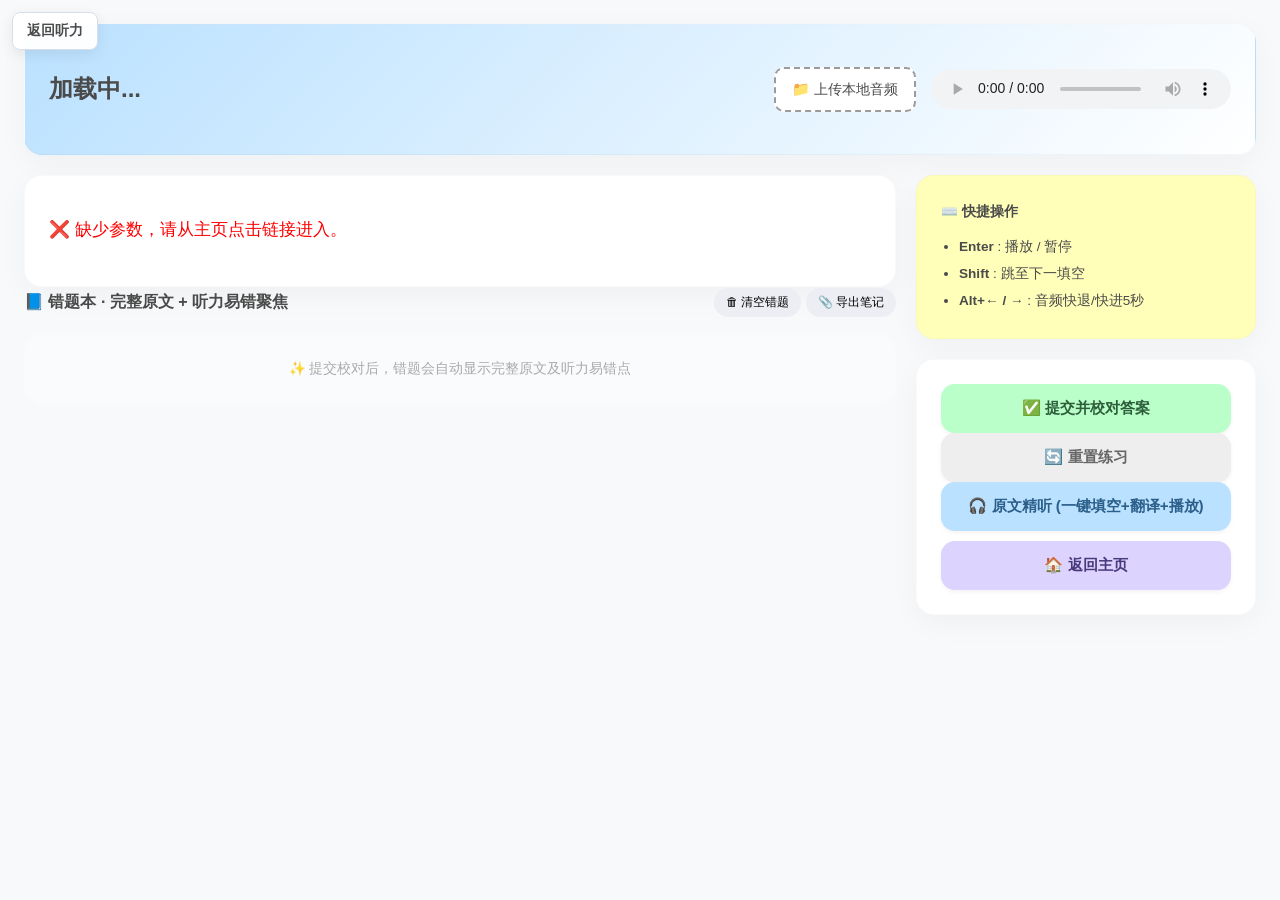
==== practice.html @ c166daab "fix: rename _data to data for GitHub Pages compatibility" ====
<!DOCTYPE html>
<html lang="zh-CN">
<head>
    <meta charset="UTF-8">
    <meta name="viewport" content="width=device-width, initial-scale=1.0">
    <title>雅思精听工作台</title>
    <link rel="stylesheet" href="style.css">
</head>
<body>
<a class="site-switch" href="雅思听力刷题.html">返回听力</a>
<div class="dashboard">
    <div class="bento-box header-panel">
        <div>
            <h2 id="pageTitle">加载中...</h2>
            <p id="subTitle" style="margin:5px 0 0; font-size: 0.9rem; color: var(--text-light);"></p>
        </div>
        <div class="audio-controls">
            <label for="file-input" class="upload-btn">📁 上传本地音频</label>
            <input type="file" id="file-input" accept="audio/*">
            <audio id="audio-player" controls preload="metadata"></audio>
        </div>
    </div>

    <div class="main-content-area">
        <div class="bento-box transcript-panel" id="transcriptPanel">
            <span class="section-tag">🎧 准备就绪</span>
            <p style="text-align:center; color:#aaa;">正在加载练习数据...</p>
        </div>
        <div class="mistake-panel-bottom" id="mistakePanelBottom">
            <div class="mistake-header">
                <h4 style="margin:0;">📘 错题本 · 完整原文 + 听力易错聚焦</h4>
                <div>
                    <button class="btn-icon" id="clearMistakeBtnBottom">🗑 清空错题</button>
                    <button class="btn-icon" id="exportMistakeBtnBottom">📎 导出笔记</button>
                </div>
            </div>
            <div id="mistakeListContainerBottom" class="mistake-list">
                <div class="empty-mistake">✨ 提交校对后，错题会自动显示完整原文及听力易错点</div>
            </div>
        </div>
    </div>

    <div class="sidebar">
        <div class="bento-box shortcut-card">
            <h4 style="margin:0 0 10px 0;">⌨️ 快捷操作</h4>
            <ul>
                <li><b>Enter</b> : 播放 / 暂停</li>
                <li><b>Shift</b> : 跳至下一填空</li>
                <li><b>Alt+← / →</b> : 音频快退/快进5秒</li>
            </ul>
        </div>
        <div class="bento-box">
            <button class="btn-action btn-submit" id="submitBtn">✅ 提交并校对答案</button>
            <button class="btn-action btn-reset" id="resetBtn">🔄 重置练习</button>
            <button class="btn-action btn-listen-mode" id="fullListenBtn">🎧 原文精听 (一键填空+翻译+播放)</button>
            <div id="result-board" class="score-board"></div>
            <!-- ========= 新增：返回主页按钮 ========= -->
            <button class="btn-action btn-home" id="homeBtn" style="margin-top: 10px; background: #dcd3ff; color: #4a3a7c;">🏠 返回主页</button>
        </div>
    </div>
</div>

<script src="listening-data.js"></script>
<script src="common.js"></script>
<script>
    // 解析URL参数: practice.html?book=19&test=1&section=1
    const params = new URLSearchParams(window.location.search);
    const book = params.get('book');
    const test = params.get('test');
    const section = params.get('section');

    if (book && test && section) {
        const key = `C${book}T${test}S${section}`;
        const data = listeningData[key];
        if (data) {
            document.getElementById('pageTitle').innerText = `剑${book} Test ${test} Section ${section}`;
            document.getElementById('subTitle').innerText = data.title || '';

            // 本地运行：无在线音频API，提示用户使用本地音频文件
            const audioPlayer = document.getElementById('audio-player');
            document.getElementById('subTitle').innerText = (data.title || '') + ' · 请点击「选择音频文件」加载本地音频';

            renderPractice(data, key);
            bindGlobalEvents();

            // ========= 返回主页按钮事件 =========
            const homeBtn = document.getElementById('homeBtn');
            if (homeBtn) {
                homeBtn.addEventListener('click', function() {
                    window.location.href = '雅思听力刷题.html';
                });
            }
        } else {
            document.getElementById('transcriptPanel').innerHTML = '<p style="color:red;">❌ 未找到该练习数据，请检查 data.js 中是否包含 ' + key + '</p>';
        }
    } else {
        document.getElementById('transcriptPanel').innerHTML = '<p style="color:red;">❌ 缺少参数，请从主页点击链接进入。</p>';
    }
</script>
</body>
</html>
---- style.css ----
:root {
    /* 马卡龙色系定义 */
    --bg-color: #f7f9fb;
    --panel-bg: #ffffff;
    --primary-blue: #bae1ff;
    --primary-green: #baffc9;
    --primary-pink: #ffb3ba;
    --primary-yellow: #ffffba;
    --text-main: #4a4a4a;
    --text-light: #9b9b9b;
    --accent-purple: #dcd3ff;
    --border-radius: 18px;
    --shadow-sm: 0 8px 30px rgba(0,0,0,0.04);
}

* {
    box-sizing: border-box;
}

body {
    font-family: 'PingFang SC', 'Microsoft YaHei', sans-serif;
    background-color: var(--bg-color);
    color: var(--text-main);
    margin: 0;
    padding: 24px;
    line-height: 1.7;
}

.site-switch {
    position: fixed;
    top: 12px;
    left: 12px;
    z-index: 100;
    display: inline-flex;
    align-items: center;
    min-height: 38px;
    padding: 0 14px;
    border: 1px solid #d8dee8;
    border-radius: 8px;
    background: rgba(255,255,255,0.96);
    color: #4a4a4a;
    text-decoration: none;
    font-size: 0.85rem;
    font-weight: 700;
    box-shadow: 0 4px 14px rgba(0,0,0,0.08);
}

.site-switch:hover {
    color: #2c5f8a;
    border-color: #9bcff5;
}

/* Bento Grid 布局 - 经典两栏 */
.dashboard {
    display: grid;
    grid-template-columns: 1fr 340px;
    grid-template-rows: auto 1fr;
    gap: 20px;
    max-width: 1300px;
    margin: 0 auto;
}

.bento-box {
    background: var(--panel-bg);
    border-radius: var(--border-radius);
    padding: 24px;
    box-shadow: var(--shadow-sm);
    border: 1px solid rgba(0,0,0,0.02);
    transition: all 0.2s;
}

/* 顶部控制栏 */
.header-panel {
    grid-column: 1 / -1;
    display: flex;
    justify-content: space-between;
    align-items: center;
    background: linear-gradient(135deg, var(--primary-blue) 0%, #fff 100%);
    flex-wrap: wrap;
    gap: 15px;
}

.audio-controls {
    display: flex;
    align-items: center;
    gap: 15px;
    flex-wrap: wrap;
}

.upload-btn {
    background: var(--panel-bg);
    border: 2px dashed var(--text-light);
    padding: 8px 16px;
    border-radius: 10px;
    cursor: pointer;
    font-size: 0.9rem;
    transition: all 0.3s;
}

.upload-btn:hover {
    border-color: var(--accent-purple);
    color: #7c6e9e;
}

#audio-player {
    height: 40px;
    border-radius: 20px;
    min-width: 260px;
}

/* 正文区域 - 左侧 */
.transcript-panel {
    font-size: 1.05rem;
    max-height: 70vh;
    overflow-y: auto;
    scroll-behavior: smooth;
}

.section-tag {
    background: var(--accent-purple);
    padding: 4px 12px;
    border-radius: 8px;
    font-size: 0.8rem;
    font-weight: bold;
    margin-bottom: 20px;
    display: inline-block;
}

.sentence {
    margin-bottom: 24px;
    padding-bottom: 12px;
    border-bottom: 1px solid #f0f0f0;
}

.sentence-text-wrapper {
    display: flex;
    flex-wrap: wrap;
    align-items: baseline;
    gap: 6px;
}

.speaker {
    font-weight: 700;
    color: #666;
    background: #f0f2f5;
    padding: 2px 8px;
    border-radius: 20px;
    font-size: 0.85rem;
    margin-right: 8px;
    display: inline-block;
}

/* 填空输入框 */
.blank-input {
    border: none;
    border-bottom: 2.5px solid var(--primary-blue);
    width: auto;
    min-width: 100px;
    text-align: center;
    font-size: 1rem;
    outline: none;
    padding: 4px 6px;
    margin: 0 4px;
    background: transparent;
    transition: all 0.2s;
    border-radius: 0;
}

.blank-input:focus {
    border-bottom-color: var(--primary-pink);
    background: rgba(255, 179, 186, 0.1);
}

.correct {
    border-bottom-color: #4CAF50 !important;
    color: #2E7D32;
    background: #E8F5E9;
}

.incorrect {
    border-bottom-color: #F44336 !important;
    color: #C62828;
    background: #FFEBEE;
}

.answer-hint {
    display: none;
    font-size: 0.85rem;
    color: #C62828;
    font-weight: bold;
    margin-left: 5px;
}

/* 小眼睛图标 */
.listen-btn {
    background: none;
    border: none;
    font-size: 1.2rem;
    cursor: pointer;
    margin-left: 12px;
    transition: 0.1s;
    vertical-align: middle;
    color: #5f7f9e;
    background: #eef2fa;
    border-radius: 30px;
    width: 30px;
    height: 30px;
    display: inline-flex;
    align-items: center;
    justify-content: center;
}

.listen-btn:hover {
    background: var(--primary-blue);
    transform: scale(1.05);
}

/* 翻译区域 */
.translation {
    margin-top: 10px;
    padding: 8px 12px;
    background: #f8f6ff;
    border-left: 4px solid #b6a9e8;
    font-size: 0.85rem;
    border-radius: 12px;
    color: #3a4a5a;
    display: none;
    line-height: 1.5;
}

.translation.show {
    display: block;
}

/* 右侧边栏 */
.sidebar {
    display: flex;
    flex-direction: column;
    gap: 20px;
}

.shortcut-card {
    background: var(--primary-yellow);
    font-size: 0.85rem;
}

.shortcut-card ul {
    padding-left: 18px;
    margin: 0;
    line-height: 2;
}

/* 按钮样式 + 动效 */
.btn-action {
    width: 100%;
    padding: 14px;
    border: none;
    border-radius: 14px;
    font-weight: bold;
    cursor: pointer;
    transition: transform 0.1s ease, background 0.2s;
    font-size: 0.95rem;
    box-shadow: 0 2px 4px rgba(0,0,0,0.05);
}

.btn-action:active {
    transform: scale(0.97);
}

.btn-submit {
    background: var(--primary-green);
    color: #2c5e3a;
}

.btn-submit:hover {
    background: #a8e6b0;
}

.btn-reset {
    background: #eee;
    color: #666;
}

.btn-reset:hover {
    background: #e0e0e0;
}

.btn-listen-mode {
    background: #bae1ff;
    color: #2c5f8a;
}

.btn-listen-mode:hover {
    background: #9bcff5;
}

.score-board {
    text-align: center;
    font-size: 1.2rem;
    font-weight: bold;
    margin-top: 16px;
    display: none;
}

/* 错题本样式（侧边栏内） */
.mistake-header {
    display: flex;
    justify-content: space-between;
    align-items: center;
    flex-wrap: wrap;
    margin-bottom: 16px;
}

.mistake-list {
    max-height: 320px;
    overflow-y: auto;
    font-size: 0.85rem;
    background: #fafbfd;
    border-radius: 20px;
    padding: 4px;
}

.mistake-item {
    background: white;
    padding: 12px;
    margin: 10px 0;
    border-radius: 16px;
    box-shadow: 0 1px 3px rgba(0,0,0,0.05);
    border-left: 5px solid #ffb3ba;
}

.mistake-quote {
    font-weight: 600;
    color: #2c3e4e;
    font-size: 0.8rem;
    word-break: break-word;
    white-space: normal;
}

.mistake-detail {
    display: flex;
    justify-content: space-between;
    margin-top: 8px;
    font-size: 0.8rem;
    background: #fef6e0;
    padding: 6px 10px;
    border-radius: 12px;
    flex-wrap: wrap;
    gap: 8px;
}

.wrong-ans {
    color: #c0392b;
    font-weight: bold;
}

.right-ans {
    color: #27ae60;
    font-weight: bold;
}

.analysis-tip {
    margin-top: 8px;
    font-size: 0.75rem;
    background: #e9f0f5;
    padding: 6px 10px;
    border-radius: 10px;
    color: #2c5f6e;
}

.empty-mistake {
    text-align: center;
    color: #aaa;
    padding: 20px;
}

.btn-icon {
    background: #eceef3;
    border: none;
    padding: 6px 12px;
    border-radius: 30px;
    font-size: 0.75rem;
    font-weight: 500;
    cursor: pointer;
    transition: 0.2s;
}

.btn-icon:hover {
    background: #d4deec;
    transform: scale(0.98);
}

#file-input {
    display: none;
}

hr {
    margin: 12px 0;
    opacity: 0.3;
}

/* 滚动条美化（可选） */
::-webkit-scrollbar {
    width: 6px;
}
::-webkit-scrollbar-track {
    background: #f1f1f1;
    border-radius: 10px;
}
::-webkit-scrollbar-thumb {
    background: #ccc;
    border-radius: 10px;
}
::-webkit-scrollbar-thumb:hover {
    background: #aaa;
}

@media (max-width: 760px) {
    body {
        padding: 64px 12px 20px;
    }

    .dashboard {
        display: flex;
        flex-direction: column;
        gap: 12px;
    }

    .bento-box {
        padding: 16px;
        border-radius: 10px;
    }

    .header-panel {
        align-items: stretch;
    }

    .audio-controls {
        width: 100%;
        gap: 10px;
    }

    #audio-player {
        width: 100%;
        min-width: 0;
    }

    .main-content-area,
    .sidebar {
        width: 100%;
    }

    .transcript-panel {
        max-height: none;
        font-size: 0.98rem;
    }

    .blank-input {
        max-width: 100%;
        min-width: 82px;
    }

    .shortcut-card {
        display: none;
    }
}
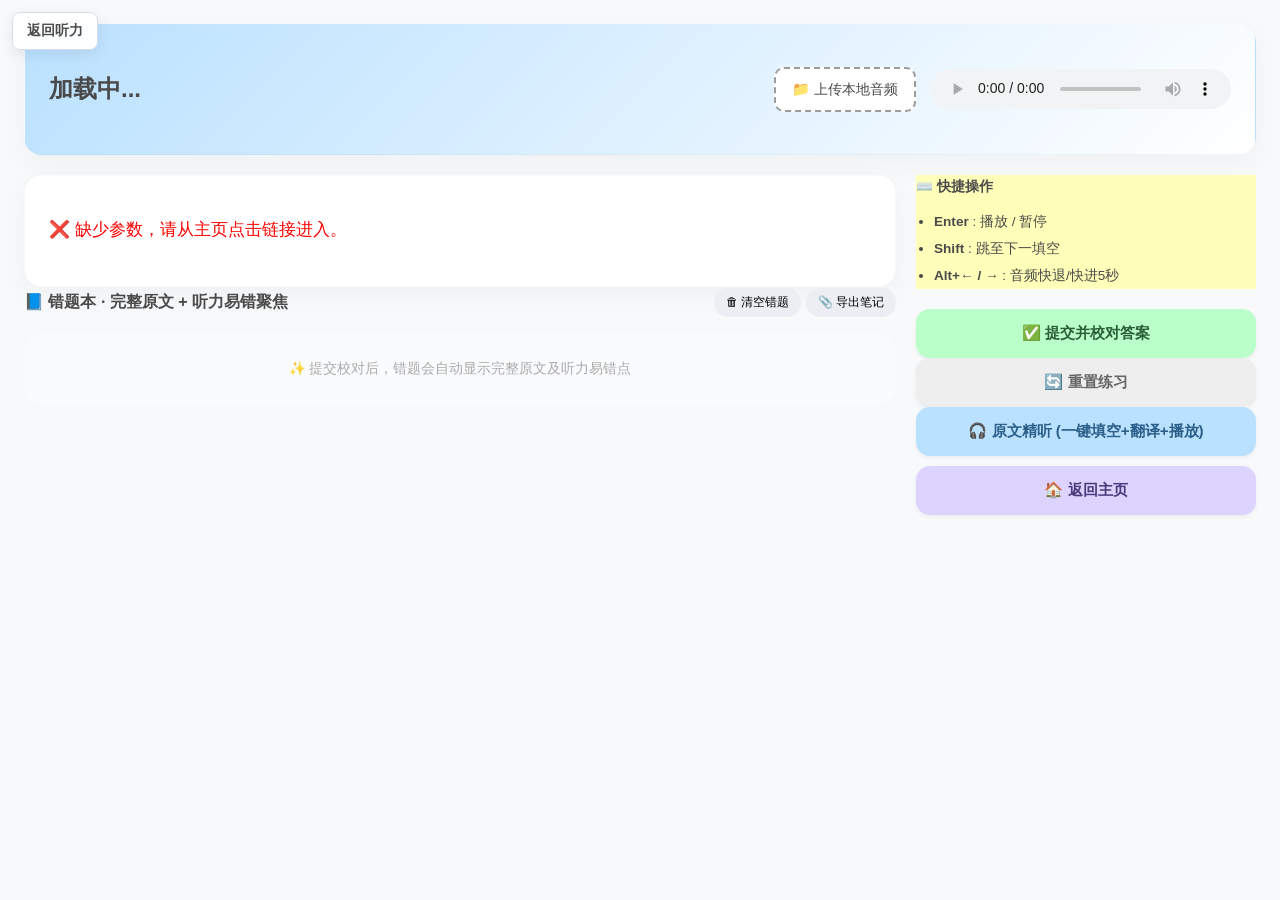
==== commit 35c27510: "大量更新：新增译林八年级，调整页面布局，修复听力背诵" ====
--- a/practice.html
+++ b/practice.html
@@ -41,7 +41,7 @@
     </div>
 
     <div class="sidebar">
-        <div class="bento-box shortcut-card">
+        <div class="sidebar-card shortcut-card">
             <h4 style="margin:0 0 10px 0;">⌨️ 快捷操作</h4>
             <ul>
                 <li><b>Enter</b> : 播放 / 暂停</li>
@@ -49,7 +49,7 @@
                 <li><b>Alt+← / →</b> : 音频快退/快进5秒</li>
             </ul>
         </div>
-        <div class="bento-box">
+        <div class="sidebar-card">
             <button class="btn-action btn-submit" id="submitBtn">✅ 提交并校对答案</button>
             <button class="btn-action btn-reset" id="resetBtn">🔄 重置练习</button>
             <button class="btn-action btn-listen-mode" id="fullListenBtn">🎧 原文精听 (一键填空+翻译+播放)</button>
